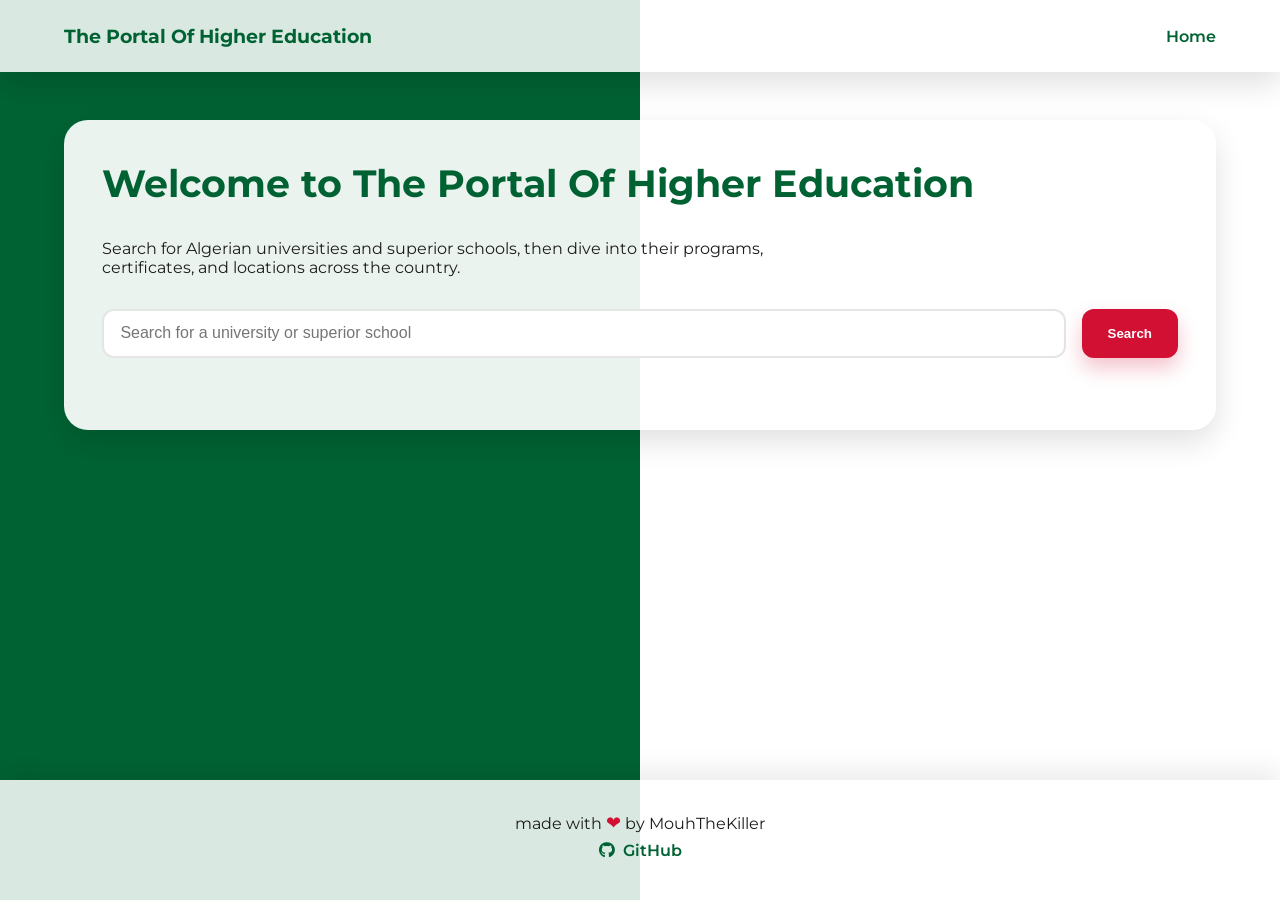
==== index.html @ baaf08e1 "Add portal website with search and institution pages Agent-Logs-Url: https://github.com/mouhthekille" ====
<!DOCTYPE html>
<html lang="en">
  <head>
    <meta charset="UTF-8" />
    <meta name="viewport" content="width=device-width, initial-scale=1.0" />
    <title>The Portal Of Higher Education</title>
    <link rel="stylesheet" href="styles.css" />
    <link
      rel="stylesheet"
      href="https://cdnjs.cloudflare.com/ajax/libs/font-awesome/6.5.0/css/all.min.css"
      integrity="sha512-4oVgB2h2b7ABYQiQOslvJ5rKC2yLkU3O4hG6nqNn5YpUqG4Qm2jRm1Xf9H6F0sVQ2G0uNQAwj4A4yx4jAT7E0g=="
      crossorigin="anonymous"
      referrerpolicy="no-referrer"
    />
  </head>
  <body>
    <header class="site-header">
      <div class="brand">The Portal Of Higher Education</div>
      <nav class="site-nav">
        <a href="index.html">Home</a>
      </nav>
    </header>

    <main>
      <section class="hero">
        <h1>Welcome to The Portal Of Higher Education</h1>
        <p>
          Search for Algerian universities and superior schools, then dive into their programs,
          certificates, and locations across the country.
        </p>
        <form class="search-form" id="search-form">
          <input
            type="text"
            id="search-input"
            name="search"
            list="establishment-list"
            placeholder="Search for a university or superior school"
            autocomplete="off"
            required
          />
          <datalist id="establishment-list"></datalist>
          <button type="submit">Search</button>
        </form>
        <div class="search-feedback" id="search-feedback" role="status" aria-live="polite"></div>
        <div class="results" id="search-results"></div>
      </section>
    </main>

    <footer class="site-footer">
      <div>made with <span class="heart">❤</span> by MouhTheKiller</div>
      <a class="github-link" href="https://github.com/mouhthekiller697" target="_blank" rel="noopener">
        <i class="fa-brands fa-github" aria-hidden="true"></i>
        <span>GitHub</span>
      </a>
    </footer>

    <script src="scripts/home.js" defer></script>
  </body>
</html>
---- styles.css ----
@import url("https://fonts.googleapis.com/css2?family=Montserrat:wght@400;600;700&display=swap");

:root {
  --algeria-green: #006233;
  --algeria-white: #ffffff;
  --algeria-red: #d21034;
  --text-dark: #1c1c1c;
  --card-bg: rgba(255, 255, 255, 0.92);
  --shadow: 0 12px 30px rgba(0, 0, 0, 0.12);
}

*,
*::before,
*::after {
  box-sizing: border-box;
}

body {
  margin: 0;
  font-family: "Montserrat", sans-serif;
  color: var(--text-dark);
  background: linear-gradient(90deg, var(--algeria-green) 0%, var(--algeria-green) 50%, var(--algeria-white) 50%, var(--algeria-white) 100%);
  min-height: 100vh;
  display: flex;
  flex-direction: column;
}

a {
  color: var(--algeria-green);
  text-decoration: none;
}

a:hover {
  color: var(--algeria-red);
}

.site-header {
  display: flex;
  align-items: center;
  justify-content: space-between;
  padding: 1.5rem 5vw;
  background: rgba(255, 255, 255, 0.85);
  box-shadow: var(--shadow);
}

.brand {
  font-weight: 700;
  font-size: 1.2rem;
  color: var(--algeria-green);
}

.site-nav a {
  font-weight: 600;
  margin-left: 1.5rem;
}

main {
  flex: 1;
  padding: 3rem 5vw 4rem;
}

.hero,
.details {
  background: var(--card-bg);
  border-radius: 24px;
  padding: 2.5rem clamp(1.5rem, 3vw, 3rem);
  box-shadow: var(--shadow);
}

.hero h1,
.details h1 {
  margin-top: 0;
  color: var(--algeria-green);
  font-size: clamp(2rem, 3vw, 3rem);
}

.hero p {
  margin-bottom: 2rem;
  max-width: 720px;
}

.search-form {
  display: flex;
  flex-wrap: wrap;
  gap: 1rem;
}

.search-form input {
  flex: 1 1 280px;
  padding: 0.85rem 1rem;
  border-radius: 12px;
  border: 2px solid rgba(0, 0, 0, 0.1);
  font-size: 1rem;
}

.search-form button,
.button-link {
  border: none;
  border-radius: 12px;
  padding: 0.85rem 1.6rem;
  font-weight: 600;
  background: var(--algeria-red);
  color: var(--algeria-white);
  cursor: pointer;
  transition: transform 0.2s ease, box-shadow 0.2s ease;
  box-shadow: 0 10px 20px rgba(210, 16, 52, 0.25);
}

.search-form button:hover,
.button-link:hover {
  transform: translateY(-2px);
}

.search-feedback {
  margin-top: 1rem;
  font-weight: 600;
}

.results {
  margin-top: 2rem;
  display: grid;
  gap: 1.25rem;
  grid-template-columns: repeat(auto-fit, minmax(220px, 1fr));
}

.result-card {
  padding: 1.25rem;
  border-radius: 16px;
  background: rgba(255, 255, 255, 0.96);
  border: 1px solid rgba(0, 0, 0, 0.08);
  transition: transform 0.2s ease;
}

.result-card:hover {
  transform: translateY(-3px);
}

.result-card h3 {
  margin-top: 0;
  margin-bottom: 0.5rem;
}

.details-grid {
  display: grid;
  gap: 1.5rem;
  margin-top: 2rem;
  grid-template-columns: repeat(auto-fit, minmax(260px, 1fr));
}

.info-card {
  background: rgba(255, 255, 255, 0.96);
  border-radius: 18px;
  padding: 1.5rem;
  border: 1px solid rgba(0, 0, 0, 0.08);
}

.info-card h2 {
  margin-top: 0;
  color: var(--algeria-green);
  font-size: 1.2rem;
}

.info-card ul {
  padding-left: 1.2rem;
}

#map {
  height: 260px;
  border-radius: 16px;
  border: 1px solid rgba(0, 0, 0, 0.1);
  margin-top: 1rem;
}

.link-stack {
  display: flex;
  flex-direction: column;
  gap: 0.75rem;
}

.button-link {
  display: inline-flex;
  align-items: center;
  justify-content: center;
  text-align: center;
}

.button-link.disabled {
  background: rgba(0, 0, 0, 0.2);
  cursor: not-allowed;
  box-shadow: none;
}

.back-link {
  display: inline-block;
  margin-top: 2rem;
  font-weight: 600;
}

.site-footer {
  text-align: center;
  padding: 2rem 1rem 2.5rem;
  background: rgba(255, 255, 255, 0.85);
  box-shadow: 0 -10px 25px rgba(0, 0, 0, 0.08);
}

.site-footer .heart {
  color: var(--algeria-red);
  font-size: 1.1rem;
}

.github-link {
  display: inline-flex;
  align-items: center;
  gap: 0.5rem;
  font-weight: 600;
  margin-top: 0.5rem;
}

.not-found {
  padding: 2rem;
  border-radius: 16px;
  background: rgba(255, 255, 255, 0.9);
  text-align: center;
  border: 1px solid rgba(0, 0, 0, 0.08);
}

@media (max-width: 720px) {
  .site-header {
    flex-direction: column;
    gap: 1rem;
    align-items: flex-start;
  }

  .site-nav {
    width: 100%;
  }
}
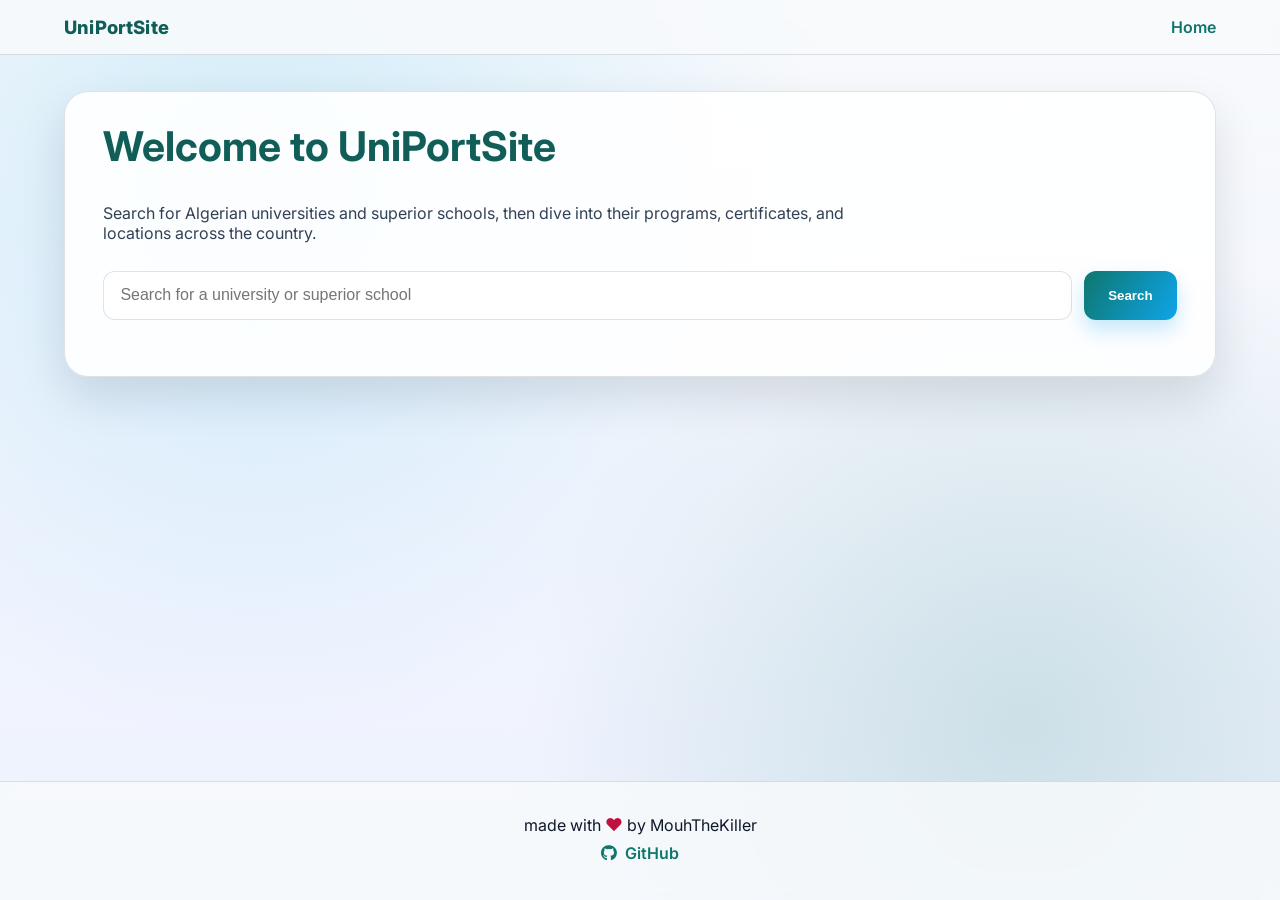
==== commit 02be02ce: "Add UniPortSite branding, gallery, social buttons, and new ESST El Achour entry Agent-Logs-Url: http" ====
--- a/index.html
+++ b/index.html
@@ -3,19 +3,18 @@
   <head>
     <meta charset="UTF-8" />
     <meta name="viewport" content="width=device-width, initial-scale=1.0" />
-    <title>The Portal Of Higher Education</title>
+    <title>UniPortSite</title>
     <link rel="stylesheet" href="styles.css" />
     <link
       rel="stylesheet"
       href="https://cdnjs.cloudflare.com/ajax/libs/font-awesome/6.5.0/css/all.min.css"
-      integrity="sha512-4oVgB2h2b7ABYQiQOslvJ5rKC2yLkU3O4hG6nqNn5YpUqG4Qm2jRm1Xf9H6F0sVQ2G0uNQAwj4A4yx4jAT7E0g=="
       crossorigin="anonymous"
       referrerpolicy="no-referrer"
     />
   </head>
   <body>
     <header class="site-header">
-      <div class="brand">The Portal Of Higher Education</div>
+      <div class="brand">UniPortSite</div>
       <nav class="site-nav">
         <a href="index.html">Home</a>
       </nav>
@@ -23,7 +22,7 @@
 
     <main>
       <section class="hero">
-        <h1>Welcome to The Portal Of Higher Education</h1>
+        <h1>Welcome to UniPortSite</h1>
         <p>
           Search for Algerian universities and superior schools, then dive into their programs,
           certificates, and locations across the country.
--- a/styles.css
+++ b/styles.css
@@ -1,12 +1,16 @@
-@import url("https://fonts.googleapis.com/css2?family=Montserrat:wght@400;600;700&display=swap");
+@import url("https://fonts.googleapis.com/css2?family=Inter:wght@400;500;600;700;800&display=swap");
 
 :root {
-  --algeria-green: #006233;
-  --algeria-white: #ffffff;
-  --algeria-red: #d21034;
-  --text-dark: #1c1c1c;
-  --card-bg: rgba(255, 255, 255, 0.92);
-  --shadow: 0 12px 30px rgba(0, 0, 0, 0.12);
+  --surface: rgba(255, 255, 255, 0.9);
+  --surface-strong: #ffffff;
+  --primary: #0f766e;
+  --primary-dark: #115e59;
+  --accent: #0ea5e9;
+  --danger: #be123c;
+  --text-main: #0f172a;
+  --text-muted: #334155;
+  --line: rgba(15, 23, 42, 0.12);
+  --shadow: 0 20px 45px rgba(15, 23, 42, 0.12);
 }
 
 *,
@@ -17,98 +21,124 @@
 
 body {
   margin: 0;
-  font-family: "Montserrat", sans-serif;
-  color: var(--text-dark);
-  background: linear-gradient(90deg, var(--algeria-green) 0%, var(--algeria-green) 50%, var(--algeria-white) 50%, var(--algeria-white) 100%);
+  font-family: "Inter", system-ui, -apple-system, sans-serif;
+  color: var(--text-main);
+  background:
+    radial-gradient(circle at 20% 20%, rgba(14, 165, 233, 0.16), transparent 45%),
+    radial-gradient(circle at 80% 80%, rgba(15, 118, 110, 0.16), transparent 40%),
+    linear-gradient(180deg, #f8fafc 0%, #eef2ff 100%);
   min-height: 100vh;
   display: flex;
   flex-direction: column;
 }
 
 a {
-  color: var(--algeria-green);
+  color: var(--primary);
   text-decoration: none;
 }
 
 a:hover {
-  color: var(--algeria-red);
+  color: var(--primary-dark);
 }
 
 .site-header {
+  position: sticky;
+  top: 0;
+  z-index: 10;
   display: flex;
   align-items: center;
   justify-content: space-between;
-  padding: 1.5rem 5vw;
-  background: rgba(255, 255, 255, 0.85);
-  box-shadow: var(--shadow);
+  padding: 1rem 5vw;
+  border-bottom: 1px solid var(--line);
+  background: rgba(248, 250, 252, 0.88);
+  backdrop-filter: blur(8px);
 }
 
 .brand {
-  font-weight: 700;
-  font-size: 1.2rem;
-  color: var(--algeria-green);
+  font-weight: 800;
+  font-size: 1.15rem;
+  letter-spacing: 0.01em;
+  color: var(--primary-dark);
 }
 
 .site-nav a {
   font-weight: 600;
-  margin-left: 1.5rem;
+  margin-left: 1.2rem;
 }
 
 main {
   flex: 1;
-  padding: 3rem 5vw 4rem;
+  padding: 2.25rem 5vw 4rem;
 }
 
 .hero,
 .details {
-  background: var(--card-bg);
+  background: var(--surface);
+  border: 1px solid var(--line);
   border-radius: 24px;
-  padding: 2.5rem clamp(1.5rem, 3vw, 3rem);
+  padding: 2rem clamp(1.25rem, 3vw, 2.5rem);
   box-shadow: var(--shadow);
+  animation: fade-up 0.55s ease both;
 }
 
 .hero h1,
 .details h1 {
   margin-top: 0;
-  color: var(--algeria-green);
-  font-size: clamp(2rem, 3vw, 3rem);
+  color: var(--primary-dark);
+  line-height: 1.1;
+  font-size: clamp(2rem, 3.2vw, 3rem);
+}
+
+.hero p,
+#institution-meta,
+.info-card p,
+.info-card li {
+  color: var(--text-muted);
 }
 
 .hero p {
-  margin-bottom: 2rem;
-  max-width: 720px;
+  margin-bottom: 1.75rem;
+  max-width: 760px;
 }
 
 .search-form {
   display: flex;
   flex-wrap: wrap;
-  gap: 1rem;
+  gap: 0.75rem;
 }
 
 .search-form input {
   flex: 1 1 280px;
-  padding: 0.85rem 1rem;
+  padding: 0.9rem 1rem;
   border-radius: 12px;
-  border: 2px solid rgba(0, 0, 0, 0.1);
+  border: 1px solid var(--line);
+  background: var(--surface-strong);
   font-size: 1rem;
+  color: var(--text-main);
+}
+
+.search-form input:focus {
+  outline: 2px solid rgba(14, 165, 233, 0.3);
+  border-color: var(--accent);
 }
 
 .search-form button,
 .button-link {
   border: none;
   border-radius: 12px;
-  padding: 0.85rem 1.6rem;
-  font-weight: 600;
-  background: var(--algeria-red);
-  color: var(--algeria-white);
+  padding: 0.85rem 1.5rem;
+  font-weight: 600;
+  background: linear-gradient(120deg, var(--primary) 0%, var(--accent) 100%);
+  color: #fff;
   cursor: pointer;
-  transition: transform 0.2s ease, box-shadow 0.2s ease;
-  box-shadow: 0 10px 20px rgba(210, 16, 52, 0.25);
+  transition: transform 0.18s ease, box-shadow 0.18s ease;
+  box-shadow: 0 10px 20px rgba(14, 165, 233, 0.24);
 }
 
 .search-form button:hover,
 .button-link:hover {
-  transform: translateY(-2px);
+  transform: translateY(-1px);
+  box-shadow: 0 14px 24px rgba(14, 165, 233, 0.3);
 }
 
 .search-feedback {
@@ -117,58 +147,141 @@
 }
 
 .results {
-  margin-top: 2rem;
+  margin-top: 1.5rem;
   display: grid;
-  gap: 1.25rem;
-  grid-template-columns: repeat(auto-fit, minmax(220px, 1fr));
+  gap: 1rem;
+  grid-template-columns: repeat(auto-fit, minmax(230px, 1fr));
 }
 
 .result-card {
-  padding: 1.25rem;
-  border-radius: 16px;
-  background: rgba(255, 255, 255, 0.96);
-  border: 1px solid rgba(0, 0, 0, 0.08);
-  transition: transform 0.2s ease;
+  padding: 1rem 1.1rem;
+  border-radius: 14px;
+  background: var(--surface-strong);
+  border: 1px solid var(--line);
+  transition: transform 0.18s ease, box-shadow 0.18s ease;
+  animation: fade-up 0.6s ease both;
 }
 
 .result-card:hover {
-  transform: translateY(-3px);
+  transform: translateY(-2px);
+  box-shadow: 0 12px 24px rgba(15, 23, 42, 0.1);
 }
 
 .result-card h3 {
   margin-top: 0;
-  margin-bottom: 0.5rem;
+  margin-bottom: 0.35rem;
+  color: var(--text-main);
 }
 
 .details-grid {
   display: grid;
-  gap: 1.5rem;
-  margin-top: 2rem;
-  grid-template-columns: repeat(auto-fit, minmax(260px, 1fr));
+  gap: 1rem;
+  margin-top: 1.5rem;
+  grid-template-columns: repeat(auto-fit, minmax(270px, 1fr));
 }
 
 .info-card {
-  background: rgba(255, 255, 255, 0.96);
-  border-radius: 18px;
-  padding: 1.5rem;
-  border: 1px solid rgba(0, 0, 0, 0.08);
+  background: var(--surface-strong);
+  border-radius: 16px;
+  padding: 1.2rem;
+  border: 1px solid var(--line);
+  animation: fade-up 0.65s ease both;
+}
+
+.details-grid .info-card:nth-child(2) {
+  animation-delay: 0.05s;
+}
+
+.details-grid .info-card:nth-child(3) {
+  animation-delay: 0.1s;
+}
+
+.details-grid .info-card:nth-child(4) {
+  animation-delay: 0.15s;
+}
+
+.details-grid .info-card:nth-child(5) {
+  animation-delay: 0.2s;
+}
+
+.details-grid .info-card:nth-child(6) {
+  animation-delay: 0.25s;
+}
+
+.details-grid .info-card:nth-child(7) {
+  animation-delay: 0.3s;
+}
+
+.gallery {
+  display: grid;
+  gap: 0.65rem;
+}
+
+#institution-image {
+  width: 100%;
+  height: 220px;
+  object-fit: cover;
+  border-radius: 12px;
+  border: 1px solid var(--line);
+}
+
+.gallery-controls {
+  display: flex;
+  gap: 0.5rem;
+  justify-content: flex-end;
+}
+
+.gallery-nav {
+  border: 1px solid var(--line);
+  background: var(--surface-strong);
+  border-radius: 10px;
+  width: 2.1rem;
+  height: 2.1rem;
+  cursor: pointer;
+  color: var(--text-main);
+  font-weight: 700;
+}
+
+.gallery-caption {
+  margin: 0;
+  font-size: 0.9rem;
+  color: var(--text-muted);
+}
+
+.wide-card {
+  grid-column: 1 / -1;
 }
 
 .info-card h2 {
   margin-top: 0;
-  color: var(--algeria-green);
-  font-size: 1.2rem;
+  margin-bottom: 0.85rem;
+  color: var(--primary-dark);
+  font-size: 1.08rem;
+}
+
+.info-card h3 {
+  margin-bottom: 0.5rem;
+  color: var(--primary);
 }
 
 .info-card ul {
-  padding-left: 1.2rem;
+  padding-left: 1.1rem;
+  margin: 0;
+}
+
+.info-card li + li {
+  margin-top: 0.35rem;
+}
+
+#institution-formations > div + div {
+  margin-top: 1rem;
 }
 
 #map {
-  height: 260px;
-  border-radius: 16px;
-  border: 1px solid rgba(0, 0, 0, 0.1);
-  margin-top: 1rem;
+  height: 280px;
+  border-radius: 14px;
+  border: 1px solid var(--line);
+  margin-top: 0.85rem;
 }
 
 .link-stack {
@@ -184,34 +297,52 @@
   text-align: center;
 }
 
+.social-link-grid {
+  display: grid;
+  grid-template-columns: repeat(2, minmax(0, 1fr));
+  gap: 0.6rem;
+}
+
+.social-button {
+  gap: 0.45rem;
+  padding: 0.75rem 1rem;
+  font-size: 0.92rem;
+}
+
 .button-link.disabled {
-  background: rgba(0, 0, 0, 0.2);
+  background: linear-gradient(120deg, #94a3b8 0%, #64748b 100%);
   cursor: not-allowed;
   box-shadow: none;
 }
 
+.contact-line {
+  margin-top: 0.9rem;
+  font-size: 0.94rem;
+}
+
 .back-link {
   display: inline-block;
-  margin-top: 2rem;
+  margin-top: 1.75rem;
   font-weight: 600;
 }
 
 .site-footer {
   text-align: center;
-  padding: 2rem 1rem 2.5rem;
-  background: rgba(255, 255, 255, 0.85);
-  box-shadow: 0 -10px 25px rgba(0, 0, 0, 0.08);
+  padding: 2rem 1rem 2.3rem;
+  border-top: 1px solid var(--line);
+  background: rgba(248, 250, 252, 0.82);
+  backdrop-filter: blur(8px);
 }
 
 .site-footer .heart {
-  color: var(--algeria-red);
+  color: var(--danger);
   font-size: 1.1rem;
 }
 
 .github-link {
   display: inline-flex;
   align-items: center;
-  gap: 0.5rem;
+  gap: 0.45rem;
   font-weight: 600;
   margin-top: 0.5rem;
 }
@@ -219,19 +350,45 @@
 .not-found {
   padding: 2rem;
   border-radius: 16px;
-  background: rgba(255, 255, 255, 0.9);
+  background: var(--surface);
   text-align: center;
-  border: 1px solid rgba(0, 0, 0, 0.08);
-}
-
-@media (max-width: 720px) {
+  border: 1px solid var(--line);
+  box-shadow: var(--shadow);
+}
+
+@media (max-width: 820px) {
   .site-header {
     flex-direction: column;
-    gap: 1rem;
+    gap: 0.8rem;
     align-items: flex-start;
   }
 
-  .site-nav {
-    width: 100%;
-  }
-}
+  main {
+    padding-top: 1.5rem;
+  }
+
+  .social-link-grid {
+    grid-template-columns: 1fr;
+  }
+}
+
+@media (prefers-reduced-motion: reduce) {
+  *,
+  *::before,
+  *::after {
+    animation: none !important;
+    transition: none !important;
+    scroll-behavior: auto !important;
+  }
+}
+
+@keyframes fade-up {
+  0% {
+    opacity: 0;
+    transform: translateY(10px);
+  }
+  100% {
+    opacity: 1;
+    transform: translateY(0);
+  }
+}
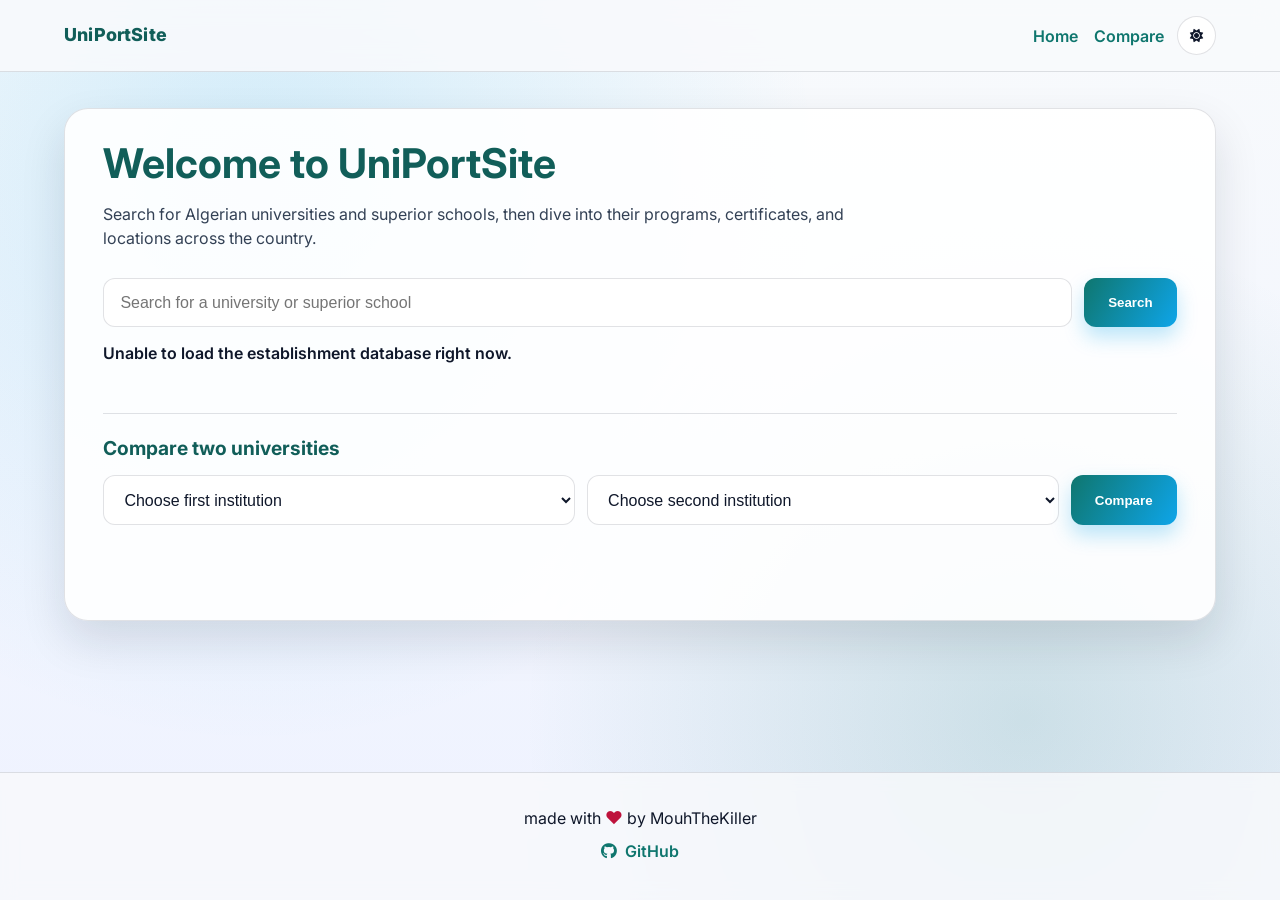
==== commit 22a22e0e: "feat: add compare page, dark mode toggle, and enhanced search UX Agent-Logs-Url: https://github.com/" ====
--- a/index.html
+++ b/index.html
@@ -15,9 +15,21 @@
   <body>
     <header class="site-header">
       <div class="brand">UniPortSite</div>
-      <nav class="site-nav">
-        <a href="index.html">Home</a>
-      </nav>
+      <div class="header-right">
+        <nav class="site-nav">
+          <a href="index.html">Home</a>
+          <a href="compare.html">Compare</a>
+        </nav>
+        <button
+          class="theme-toggle"
+          type="button"
+          data-theme-toggle
+          aria-label="Switch theme"
+          title="Switch theme"
+        >
+          <i class="fa-solid fa-sun" aria-hidden="true"></i>
+        </button>
+      </div>
     </header>
 
     <main>
@@ -27,21 +39,46 @@
           Search for Algerian universities and superior schools, then dive into their programs,
           certificates, and locations across the country.
         </p>
-        <form class="search-form" id="search-form">
-          <input
-            type="text"
-            id="search-input"
-            name="search"
-            list="establishment-list"
-            placeholder="Search for a university or superior school"
-            autocomplete="off"
-            required
-          />
-          <datalist id="establishment-list"></datalist>
+        <form class="search-form" id="search-form" autocomplete="off">
+          <div class="autocomplete" id="autocomplete">
+            <input
+              type="text"
+              id="search-input"
+              name="search"
+              list="establishment-list"
+              placeholder="Search for a university or superior school"
+              autocomplete="off"
+              required
+              aria-autocomplete="list"
+              aria-expanded="false"
+              aria-controls="autocomplete-list"
+            />
+            <datalist id="establishment-list"></datalist>
+            <ul
+              class="autocomplete-list"
+              id="autocomplete-list"
+              role="listbox"
+              aria-label="Search suggestions"
+              hidden
+            ></ul>
+          </div>
           <button type="submit">Search</button>
         </form>
         <div class="search-feedback" id="search-feedback" role="status" aria-live="polite"></div>
         <div class="results" id="search-results"></div>
+        <section class="compare-entry">
+          <h2>Compare two universities</h2>
+          <form class="compare-form" id="compare-form">
+            <select id="compare-first" required>
+              <option value="">Choose first institution</option>
+            </select>
+            <select id="compare-second" required>
+              <option value="">Choose second institution</option>
+            </select>
+            <button type="submit">Compare</button>
+          </form>
+          <p class="compare-feedback" id="compare-feedback" role="status" aria-live="polite"></p>
+        </section>
       </section>
     </main>
 
@@ -53,6 +90,8 @@
       </a>
     </footer>
 
+    <script src="scripts/data-utils.js" defer></script>
+    <script src="scripts/theme.js" defer></script>
     <script src="scripts/home.js" defer></script>
   </body>
 </html>
--- a/styles.css
+++ b/styles.css
@@ -1,8 +1,10 @@
 @import url("https://fonts.googleapis.com/css2?family=Inter:wght@400;500;600;700;800&display=swap");
 
 :root {
+  color-scheme: light;
   --surface: rgba(255, 255, 255, 0.9);
   --surface-strong: #ffffff;
+  --surface-muted: rgba(248, 250, 252, 0.95);
   --primary: #0f766e;
   --primary-dark: #115e59;
   --accent: #0ea5e9;
@@ -10,7 +12,32 @@
   --text-main: #0f172a;
   --text-muted: #334155;
   --line: rgba(15, 23, 42, 0.12);
+  --focus-ring: rgba(14, 165, 233, 0.36);
+  --bg-gradient:
+    radial-gradient(circle at 20% 20%, rgba(14, 165, 233, 0.16), transparent 45%),
+    radial-gradient(circle at 80% 80%, rgba(15, 118, 110, 0.16), transparent 40%),
+    linear-gradient(180deg, #f8fafc 0%, #eef2ff 100%);
   --shadow: 0 20px 45px rgba(15, 23, 42, 0.12);
+}
+
+:root[data-theme="dark"] {
+  color-scheme: dark;
+  --surface: rgba(15, 23, 42, 0.84);
+  --surface-strong: #0f172a;
+  --surface-muted: rgba(30, 41, 59, 0.8);
+  --primary: #2dd4bf;
+  --primary-dark: #5eead4;
+  --accent: #38bdf8;
+  --danger: #fb7185;
+  --text-main: #e2e8f0;
+  --text-muted: #cbd5e1;
+  --line: rgba(148, 163, 184, 0.24);
+  --focus-ring: rgba(56, 189, 248, 0.45);
+  --bg-gradient:
+    radial-gradient(circle at 20% 20%, rgba(56, 189, 248, 0.18), transparent 45%),
+    radial-gradient(circle at 85% 85%, rgba(45, 212, 191, 0.14), transparent 40%),
+    linear-gradient(180deg, #020617 0%, #0f172a 100%);
+  --shadow: 0 20px 45px rgba(2, 6, 23, 0.45);
 }
 
 *,
@@ -23,13 +50,11 @@
   margin: 0;
   font-family: "Inter", system-ui, -apple-system, sans-serif;
   color: var(--text-main);
-  background:
-    radial-gradient(circle at 20% 20%, rgba(14, 165, 233, 0.16), transparent 45%),
-    radial-gradient(circle at 80% 80%, rgba(15, 118, 110, 0.16), transparent 40%),
-    linear-gradient(180deg, #f8fafc 0%, #eef2ff 100%);
+  background: var(--bg-gradient);
   min-height: 100vh;
   display: flex;
   flex-direction: column;
+  line-height: 1.5;
 }
 
 a {
@@ -41,29 +66,65 @@
   color: var(--primary-dark);
 }
 
+a:focus-visible,
+button:focus-visible,
+input:focus-visible,
+select:focus-visible {
+  outline: 3px solid var(--focus-ring);
+  outline-offset: 2px;
+}
+
 .site-header {
   position: sticky;
   top: 0;
-  z-index: 10;
+  z-index: 30;
   display: flex;
   align-items: center;
   justify-content: space-between;
+  gap: 1rem;
   padding: 1rem 5vw;
   border-bottom: 1px solid var(--line);
-  background: rgba(248, 250, 252, 0.88);
-  backdrop-filter: blur(8px);
+  background: color-mix(in srgb, var(--surface-muted) 92%, transparent);
+  backdrop-filter: blur(12px);
 }
 
 .brand {
   font-weight: 800;
-  font-size: 1.15rem;
+  font-size: 1.12rem;
   letter-spacing: 0.01em;
   color: var(--primary-dark);
 }
 
+.header-right {
+  display: flex;
+  align-items: center;
+  gap: 0.8rem;
+}
+
+.site-nav {
+  display: flex;
+  align-items: center;
+  gap: 1rem;
+}
+
 .site-nav a {
   font-weight: 600;
-  margin-left: 1.2rem;
+}
+
+.theme-toggle {
+  width: 2.45rem;
+  height: 2.45rem;
+  border-radius: 999px;
+  border: 1px solid var(--line);
+  background: var(--surface-strong);
+  color: var(--text-main);
+  cursor: pointer;
+  transition: transform 0.18s ease, border-color 0.18s ease;
+}
+
+.theme-toggle:hover {
+  transform: translateY(-1px);
+  border-color: var(--accent);
 }
 
 main {
@@ -84,6 +145,7 @@
 .hero h1,
 .details h1 {
   margin-top: 0;
+  margin-bottom: 0.8rem;
   color: var(--primary-dark);
   line-height: 1.1;
   font-size: clamp(2rem, 3.2vw, 3rem);
@@ -92,7 +154,9 @@
 .hero p,
 #institution-meta,
 .info-card p,
-.info-card li {
+.info-card li,
+.compare-meta,
+.compare-lead {
   color: var(--text-muted);
 }
 
@@ -101,14 +165,22 @@
   max-width: 760px;
 }
 
-.search-form {
+.search-form,
+.compare-form {
   display: flex;
   flex-wrap: wrap;
   gap: 0.75rem;
 }
 
-.search-form input {
+.autocomplete {
+  position: relative;
   flex: 1 1 280px;
+}
+
+.search-form input,
+.compare-form select {
+  width: 100%;
+  min-height: 48px;
   padding: 0.9rem 1rem;
   border-radius: 12px;
   border: 1px solid var(--line);
@@ -117,37 +189,91 @@
   color: var(--text-main);
 }
 
-.search-form input:focus {
-  outline: 2px solid rgba(14, 165, 233, 0.3);
-  border-color: var(--accent);
+.compare-form select {
+  flex: 1 1 270px;
+  max-width: 100%;
 }
 
 .search-form button,
-.button-link {
+.button-link,
+.compare-form button {
   border: none;
   border-radius: 12px;
   padding: 0.85rem 1.5rem;
+  min-height: 48px;
   font-weight: 600;
   background: linear-gradient(120deg, var(--primary) 0%, var(--accent) 100%);
   color: #fff;
   cursor: pointer;
   transition: transform 0.18s ease, box-shadow 0.18s ease;
-  box-shadow: 0 10px 20px rgba(14, 165, 233, 0.24);
+  box-shadow: 0 10px 20px color-mix(in srgb, var(--accent) 28%, transparent);
 }
 
 .search-form button:hover,
-.button-link:hover {
+.button-link:hover,
+.compare-form button:hover {
   transform: translateY(-1px);
-  box-shadow: 0 14px 24px rgba(14, 165, 233, 0.3);
-}
-
-.search-feedback {
-  margin-top: 1rem;
+  box-shadow: 0 14px 24px color-mix(in srgb, var(--accent) 36%, transparent);
+}
+
+.autocomplete-list {
+  position: absolute;
+  z-index: 20;
+  top: calc(100% + 0.35rem);
+  left: 0;
+  right: 0;
+  margin: 0;
+  list-style: none;
+  padding: 0.4rem;
+  background: var(--surface-strong);
+  border: 1px solid var(--line);
+  border-radius: 12px;
+  box-shadow: var(--shadow);
+}
+
+.autocomplete-list li button {
+  width: 100%;
+  border: none;
+  background: transparent;
+  text-align: left;
+  cursor: pointer;
+  border-radius: 8px;
+  padding: 0.55rem 0.65rem;
+  color: var(--text-main);
+  display: grid;
+  gap: 0.2rem;
+}
+
+.autocomplete-list li.active button,
+.autocomplete-list li button:hover {
+  background: color-mix(in srgb, var(--accent) 14%, transparent);
+}
+
+.suggestion-name {
   font-weight: 600;
 }
 
+.suggestion-name mark {
+  background: color-mix(in srgb, var(--accent) 30%, transparent);
+  color: inherit;
+  border-radius: 4px;
+  padding: 0.05rem 0.15rem;
+}
+
+.suggestion-meta {
+  color: var(--text-muted);
+  font-size: 0.86rem;
+}
+
+.search-feedback,
+.compare-feedback {
+  margin-top: 0.85rem;
+  font-weight: 600;
+  min-height: 1.35rem;
+}
+
 .results {
-  margin-top: 1.5rem;
+  margin-top: 1.3rem;
   display: grid;
   gap: 1rem;
   grid-template-columns: repeat(auto-fit, minmax(230px, 1fr));
@@ -164,13 +290,25 @@
 
 .result-card:hover {
   transform: translateY(-2px);
-  box-shadow: 0 12px 24px rgba(15, 23, 42, 0.1);
+  box-shadow: 0 12px 24px color-mix(in srgb, var(--text-main) 16%, transparent);
 }
 
 .result-card h3 {
   margin-top: 0;
   margin-bottom: 0.35rem;
   color: var(--text-main);
+}
+
+.compare-entry {
+  margin-top: 1.7rem;
+  border-top: 1px solid var(--line);
+  padding-top: 1.3rem;
+}
+
+.compare-entry h2 {
+  margin: 0 0 0.75rem;
+  color: var(--primary-dark);
+  font-size: 1.2rem;
 }
 
 .details-grid {
@@ -320,17 +458,81 @@
   font-size: 0.94rem;
 }
 
+.detail-actions {
+  margin-top: 1.75rem;
+  display: flex;
+  flex-wrap: wrap;
+  gap: 0.75rem;
+  align-items: center;
+}
+
 .back-link {
   display: inline-block;
-  margin-top: 1.75rem;
   font-weight: 600;
+}
+
+.compare-link {
+  min-width: 220px;
+}
+
+.compare-section {
+  animation: fade-up 0.55s ease both;
+}
+
+.compare-form-page {
+  margin-top: 0.8rem;
+}
+
+.compare-grid {
+  margin-top: 1.3rem;
+  display: grid;
+  grid-template-columns: repeat(auto-fit, minmax(280px, 1fr));
+  gap: 1rem;
+}
+
+.compare-card {
+  background: var(--surface-strong);
+  border: 1px solid var(--line);
+  border-radius: 16px;
+  padding: 1rem 1.1rem;
+}
+
+.compare-card h2 {
+  margin-top: 0;
+  margin-bottom: 0.45rem;
+  color: var(--primary-dark);
+  font-size: 1.15rem;
+}
+
+.compare-meta {
+  margin-top: 0;
+}
+
+.compare-facts {
+  margin: 0;
+  padding-left: 1.1rem;
+}
+
+.compare-block + .compare-block {
+  margin-top: 0.85rem;
+}
+
+.compare-block h3 {
+  margin-bottom: 0.5rem;
+  color: var(--primary);
+  font-size: 1rem;
+}
+
+.compare-block ul {
+  margin: 0;
+  padding-left: 1.1rem;
 }
 
 .site-footer {
   text-align: center;
   padding: 2rem 1rem 2.3rem;
   border-top: 1px solid var(--line);
-  background: rgba(248, 250, 252, 0.82);
+  background: color-mix(in srgb, var(--surface-muted) 88%, transparent);
   backdrop-filter: blur(8px);
 }
 
@@ -359,8 +561,13 @@
 @media (max-width: 820px) {
   .site-header {
     flex-direction: column;
-    gap: 0.8rem;
+    gap: 0.7rem;
     align-items: flex-start;
+  }
+
+  .header-right {
+    width: 100%;
+    justify-content: space-between;
   }
 
   main {
@@ -369,6 +576,10 @@
 
   .social-link-grid {
     grid-template-columns: 1fr;
+  }
+
+  .compare-link {
+    width: 100%;
   }
 }
 
@@ -377,7 +588,7 @@
   *::before,
   *::after {
     animation: none !important;
-    transition: none !important;
+    transition-duration: 0.01ms !important;
     scroll-behavior: auto !important;
   }
 }
